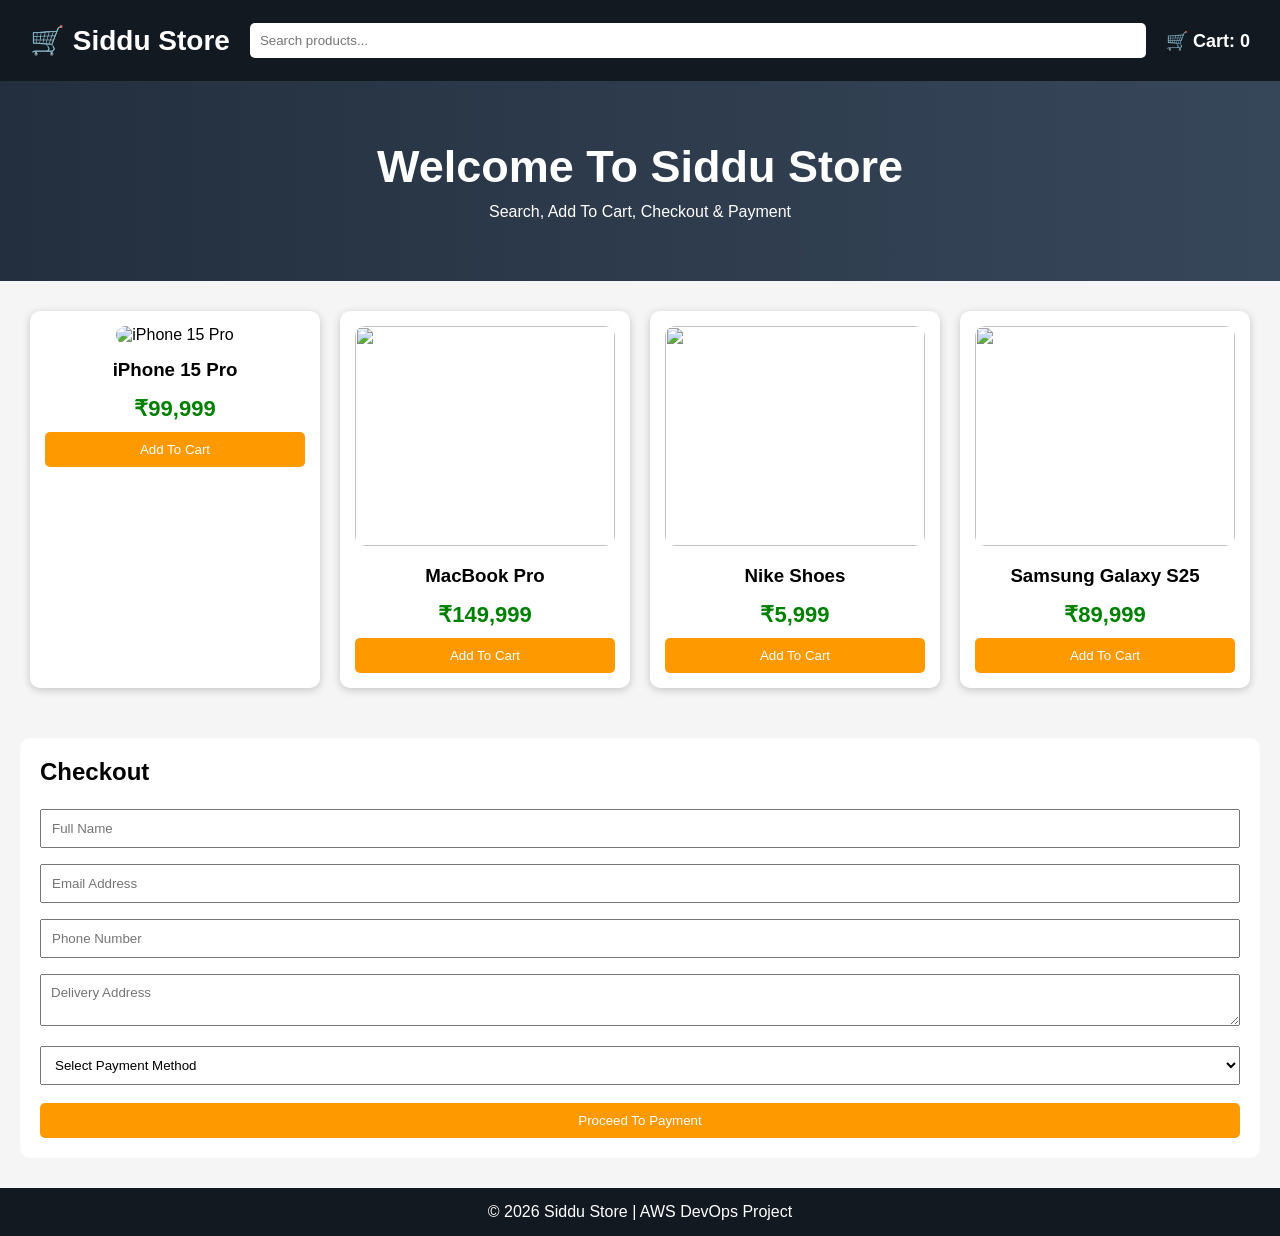
==== index.html @ 1dde6470 "Update index.html" ====
<!DOCTYPE html>

<html lang="en">
<head>
<meta charset="UTF-8">
<meta name="viewport" content="width=device-width, initial-scale=1.0">
<title>Siddu Store - E-Commerce</title>

<style>
*{
    margin:0;
    padding:0;
    box-sizing:border-box;
    font-family:Arial,sans-serif;
}

body{
    background:#f5f5f5;
}

header{
    background:#131921;
    color:white;
    padding:15px 30px;
    display:flex;
    justify-content:space-between;
    align-items:center;
    flex-wrap:wrap;
}

.logo{
    font-size:28px;
    font-weight:bold;
}

.search-box{
    flex:1;
    margin:0 20px;
}

.search-box input{
    width:100%;
    padding:10px;
    border:none;
    border-radius:5px;
}

.cart{
    font-size:18px;
    font-weight:bold;
}

.hero{
    text-align:center;
    padding:60px 20px;
    background:linear-gradient(to right,#232f3e,#37475a);
    color:white;
}

.hero h1{
    font-size:45px;
    margin-bottom:10px;
}

.products{
    display:grid;
    grid-template-columns:repeat(auto-fit,minmax(250px,1fr));
    gap:20px;
    padding:30px;
}

.product{
    background:white;
    border-radius:10px;
    box-shadow:0 2px 8px rgba(0,0,0,.2);
    padding:15px;
    text-align:center;
}

.product img{
    width:100%;
    height:220px;
    object-fit:cover;
    border-radius:10px;
}

.product h3{
    margin:15px 0;
}

.price{
    color:green;
    font-size:22px;
    font-weight:bold;
}

.btn{
    width:100%;
    padding:10px;
    background:#ff9900;
    color:white;
    border:none;
    border-radius:5px;
    cursor:pointer;
    margin-top:10px;
}

.btn:hover{
    background:#e68a00;
}

.section{
    background:white;
    margin:20px;
    padding:20px;
    border-radius:10px;
}

.section h2{
    margin-bottom:15px;
}

input, textarea, select{
    width:100%;
    padding:10px;
    margin:8px 0;
}

.order-success{
    text-align:center;
    color:green;
    font-size:24px;
    margin-top:20px;
}

footer{
    background:#131921;
    color:white;
    text-align:center;
    padding:15px;
    margin-top:30px;
}
</style>

</head>

<body>

<header>

<div class="logo">🛒 Siddu Store</div>

<div class="search-box">
<input
type="text"
id="search"
placeholder="Search products..."
onkeyup="searchProducts()">
</div>

<div class="cart">
🛒 Cart:
<span id="cartCount">0</span>
</div>

</header>

<section class="hero">
<h1>Welcome To Siddu Store</h1>
<p>Search, Add To Cart, Checkout & Payment</p>
</section>

<section class="products" id="products">

<div class="product">
<img src="images/iphone15.jpg" alt="iPhone 15 Pro">
<h3>iPhone 15 Pro</h3>
<p class="price">₹99,999</p>
<button class="btn"
onclick="addToCart('iPhone 15 Pro',99999)">
Add To Cart
</button>
</div>

<div class="product">
<img src="https://picsum.photos/300/220?2">
<h3>MacBook Pro</h3>
<p class="price">₹149,999</p>
<button class="btn"
onclick="addToCart('MacBook Pro',149999)">
Add To Cart
</button>
</div>

<div class="product">
<img src="https://picsum.photos/300/220?3">
<h3>Nike Shoes</h3>
<p class="price">₹5,999</p>
<button class="btn"
onclick="addToCart('Nike Shoes',5999)">
Add To Cart
</button>
</div>

<div class="product">
<img src="https://picsum.photos/300/220?4">
<h3>Samsung Galaxy S25</h3>
<p class="price">₹89,999</p>
<button class="btn"
onclick="addToCart('Samsung Galaxy',89999)">
Add To Cart
</button>
</div>

</section>

<section class="section">

<h2>Checkout</h2>

<form id="checkoutForm">

<input
type="text"
placeholder="Full Name"
required>

<input
type="email"
placeholder="Email Address"
required>

<input
type="tel"
placeholder="Phone Number"
required>

<textarea
placeholder="Delivery Address"
required></textarea>

<select required>
<option value="">
Select Payment Method
</option>
<option>UPI</option>
<option>Credit Card</option>
<option>Debit Card</option>
<option>Net Banking</option>
</select>

<button
type="submit"
class="btn">
Proceed To Payment </button>

</form>

<div id="successMsg"></div>

</section>

<footer>
© 2026 Siddu Store | AWS DevOps Project
</footer>

<script>

let cart=[];

function addToCart(name,price){

cart.push({
name:name,
price:price
});

document.getElementById("cartCount")
.innerText=cart.length;

alert(name + " added to cart");

}

function searchProducts(){

let input=document
.getElementById("search")
.value
.toLowerCase();

let products=document
.querySelectorAll(".product");

products.forEach(product=>{

let text=product
.innerText
.toLowerCase();

if(text.includes(input)){
product.style.display="block";
}else{
product.style.display="none";
}

});

}

document
.getElementById("checkoutForm")
.addEventListener("submit",function(e){

e.preventDefault();

if(cart.length===0){

alert("Please add products to cart first");

return;

}

document
.getElementById("successMsg")
.innerHTML=`
<div class="order-success">
✅ Payment Successful<br><br>
Order ID :
ORD${Math.floor(Math.random()*100000)}
<br><br>
Confirmation Email Sent Successfully.
</div>
`;

cart=[];

document
.getElementById("cartCount")
.innerText=0;

});

</script>

</body>
</html>
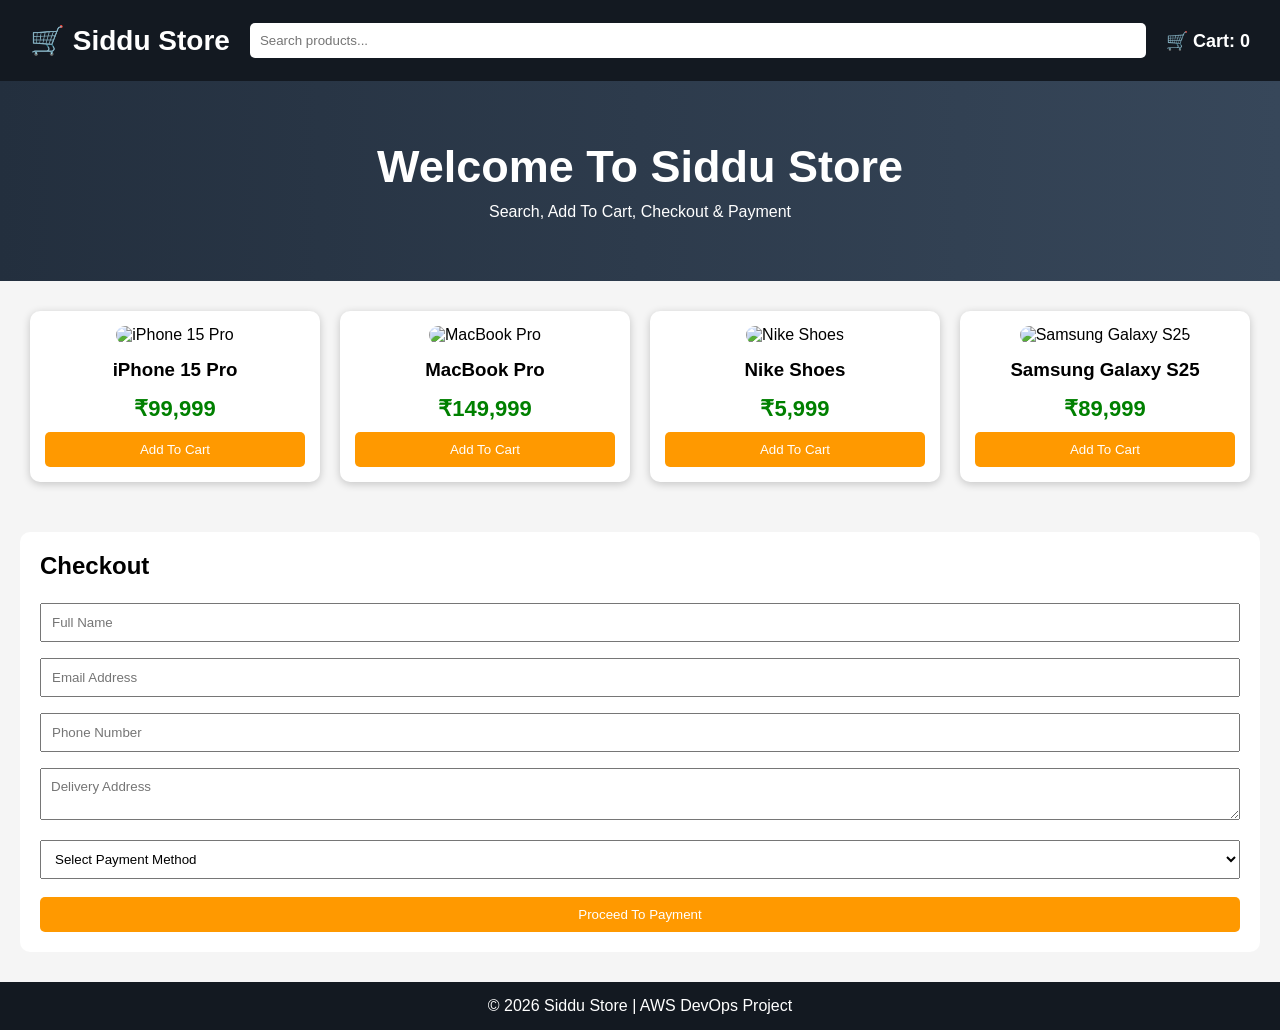
==== commit f1ac0b33: "Update index.html" ====
--- a/index.html
+++ b/index.html
@@ -173,7 +173,7 @@
 <section class="products" id="products">
 
 <div class="product">
-<img src="images/iphone15.jpg" alt="iPhone 15 Pro">
+<img src="https://fdn2.gsmarena.com/vv/bigpic/apple-iphone-15-pro.jpg" alt="iPhone 15 Pro">
 <h3>iPhone 15 Pro</h3>
 <p class="price">₹99,999</p>
 <button class="btn"
@@ -183,7 +183,7 @@
 </div>
 
 <div class="product">
-<img src="https://picsum.photos/300/220?2">
+<img src="https://store.storeimages.cdn-apple.com/4668/as-images.apple.com/is/mbp14-spaceblack-select-202410?wid=904&hei=840&fmt=jpeg&qlt=90&.v=1728916305295" alt="MacBook Pro">
 <h3>MacBook Pro</h3>
 <p class="price">₹149,999</p>
 <button class="btn"
@@ -193,7 +193,7 @@
 </div>
 
 <div class="product">
-<img src="https://picsum.photos/300/220?3">
+<img src="https://static.nike.com/a/images/t_PDP_1728_v1/f_auto,q_auto:eco/b0d73f7e-7d48-4a7a-b9a7-5c31e4e2e6d6/air-force-1-07-shoes-WrLlWX.png" alt="Nike Shoes">
 <h3>Nike Shoes</h3>
 <p class="price">₹5,999</p>
 <button class="btn"
@@ -203,7 +203,7 @@
 </div>
 
 <div class="product">
-<img src="https://picsum.photos/300/220?4">
+<img src="https://images.samsung.com/is/image/samsung/p6pim/in/2501/gallery/in-galaxy-s25-s938-sm-s938bdbdins-thumb-544680341" alt="Samsung Galaxy S25">
 <h3>Samsung Galaxy S25</h3>
 <p class="price">₹89,999</p>
 <button class="btn"
